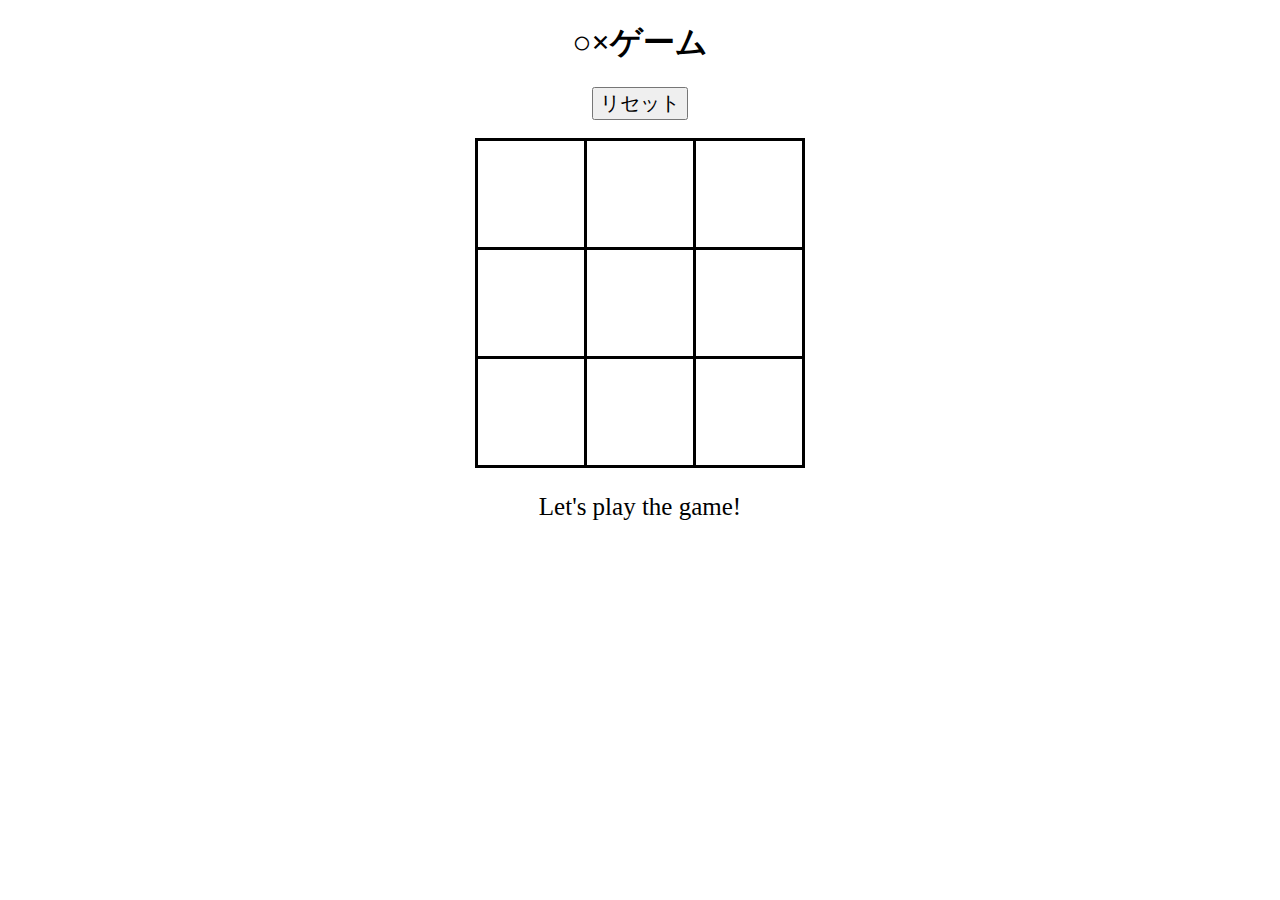
==== game/marubatsu.html @ 303e5f65 "deploy" ====
<!DOCTYPE html>
<html lang="jp">
<head>
  <meta charset="UTF-8">
  <link rel="stylesheet" href="style.css">
</head>
<body>
  <h1>○×ゲーム</h1>
  <div class="btn">
    <button type="button" id="reset" onclick="g.reset()">リセット</button>
  </div>
  
  <br>
  <table class="board">
    <tbody>
      <tr>
        <td id="0" onclick="g.proceed('0')">0</td>
        <td id="1" onclick="g.proceed('1')">1</td>
        <td id="2" onclick="g.proceed('2')">2</td>
      </tr>
      <tr>
        <td id="3" onclick="g.proceed('3')">3</td>
        <td id="4" onclick="g.proceed('4')">4</td>
        <td id="5" onclick="g.proceed('5')">5</td>
      </tr>
      <tr>
        <td id="6" onclick="g.proceed('6')">6</td>
        <td id="7" onclick="g.proceed('7')">7</td>
        <td id="8" onclick="g.proceed('8')">8</td>
      </tr>
    </tbody>
  </table>
  <div class="message">
    <p id="msg">Let's play the game!</p>
  </div>
  <script src="./marubatsu.js"></script>
</body>

</html>
---- game/style.css ----
h1{
  text-align: center;
}
.btn{
  text-align: center;
}
.btn button{
  font-size: 20px;
}
table , td, th {
	border: 3px solid black;
	border-collapse: collapse;
  margin: 0 auto;
}
td, th {
	padding: 3px;
	width: 100px;
	height: 100px;
  text-align:center;
}
p{
  text-align:center;
}
.board{
  text-align:center;
}
.board td{
  font-size: 50px;
}

.message p{
  font-size: 25px;
}
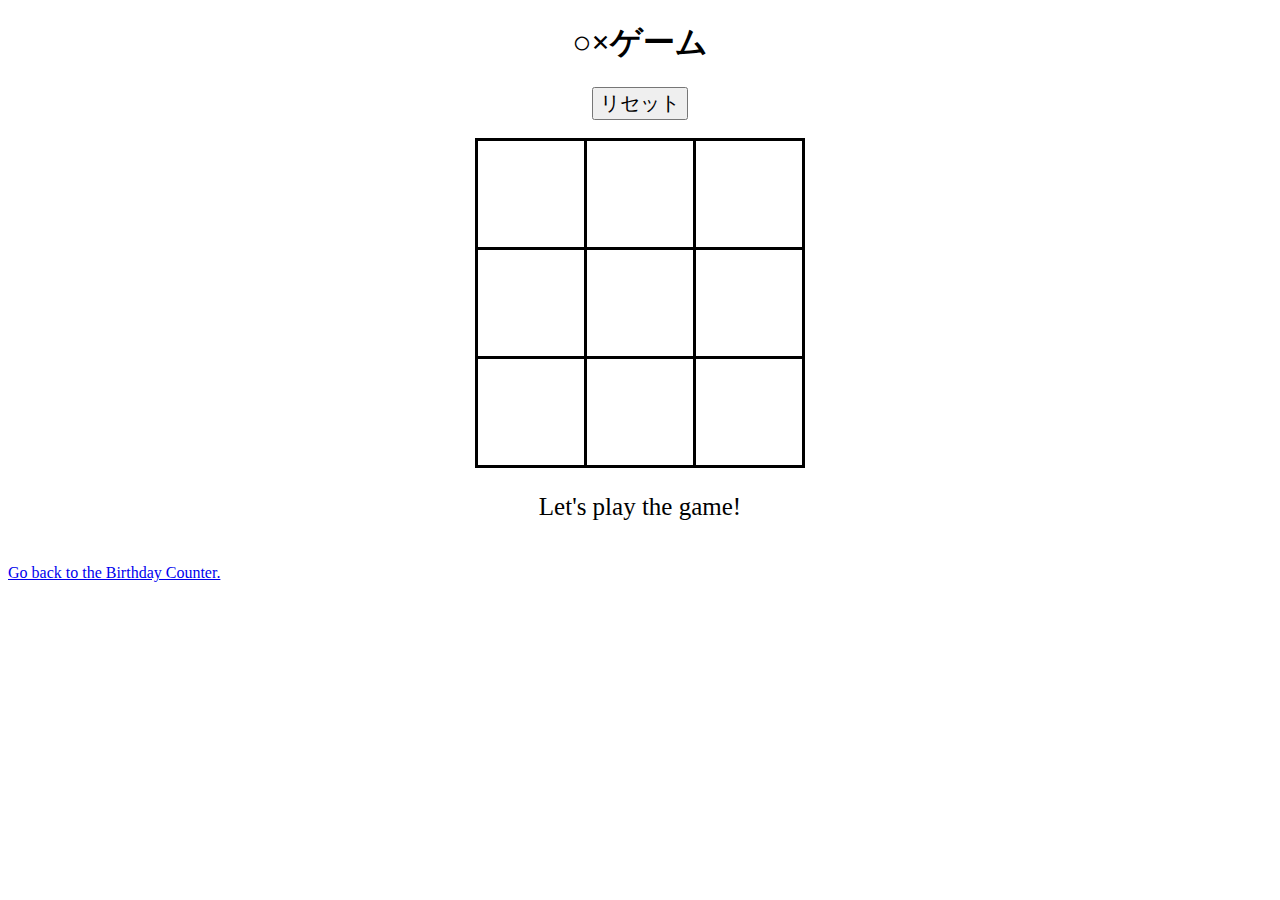
==== commit 55d70bcf: "Update marubatsu.html" ====
--- a/game/marubatsu.html
+++ b/game/marubatsu.html
@@ -33,7 +33,11 @@
   <div class="message">
     <p id="msg">Let's play the game!</p>
   </div>
+  <br>
+  <div class="link">
+    <a href="../index.html" target="_blank">Go back to the Birthday Counter.</a>
+  </div>
   <script src="./marubatsu.js"></script>
 </body>
 
-</html>+</html>
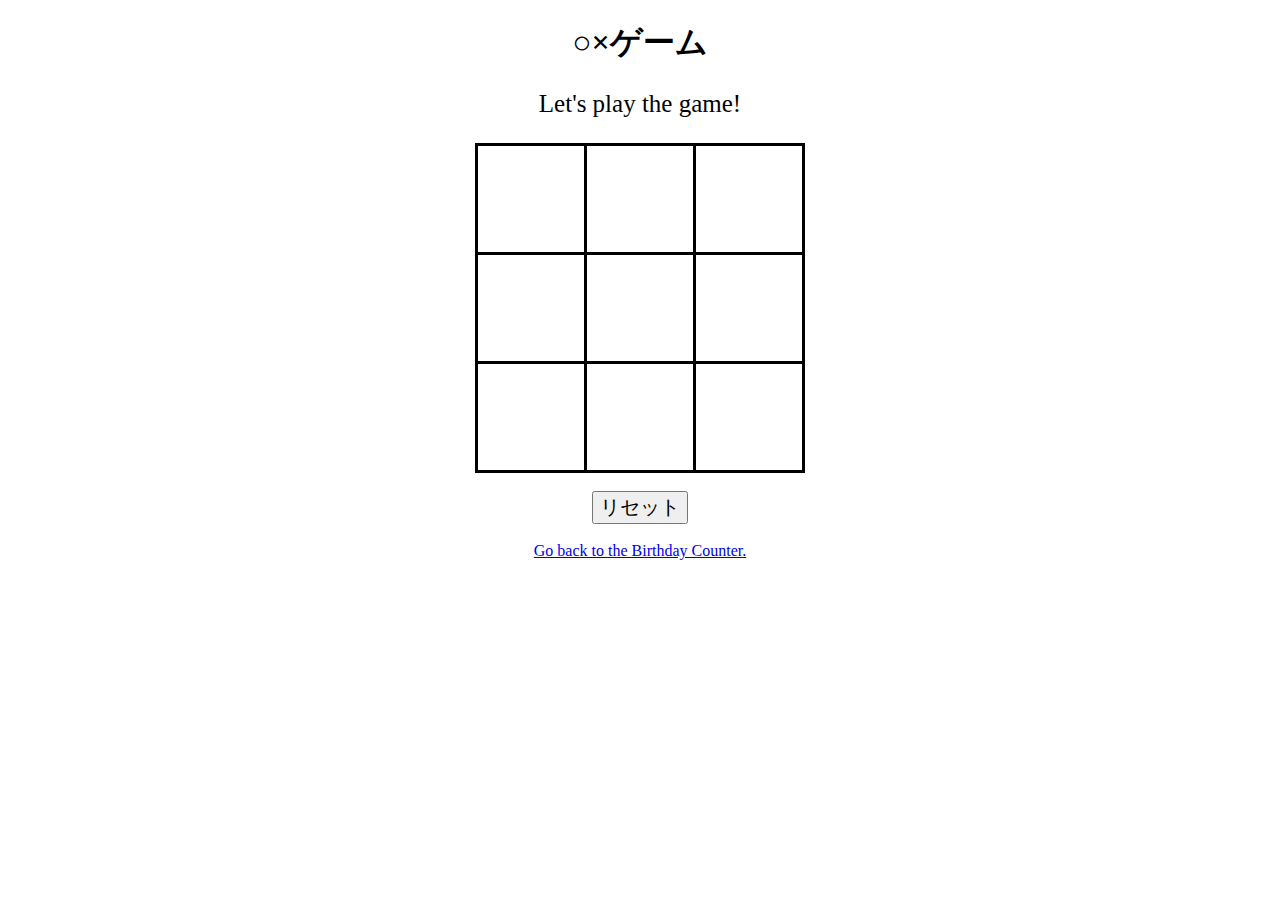
==== commit 3bd2f8c9: "fix game" ====
--- a/game/marubatsu.html
+++ b/game/marubatsu.html
@@ -6,11 +6,10 @@
 </head>
 <body>
   <h1>○×ゲーム</h1>
-  <div class="btn">
-    <button type="button" id="reset" onclick="g.reset()">リセット</button>
+  <div class="message">
+    <p id="msg">Let's play the game!</p>
   </div>
-  
-  <br>
+
   <table class="board">
     <tbody>
       <tr>
@@ -30,8 +29,9 @@
       </tr>
     </tbody>
   </table>
-  <div class="message">
-    <p id="msg">Let's play the game!</p>
+  <br>
+  <div class="btn">
+    <button type="button" id="reset" onclick="g.reset()">リセット</button>
   </div>
   <br>
   <div class="link">
--- a/game/style.css
+++ b/game/style.css
@@ -30,4 +30,8 @@
 
 .message p{
   font-size: 25px;
-}+}
+
+.link {
+  text-align: center;
+}
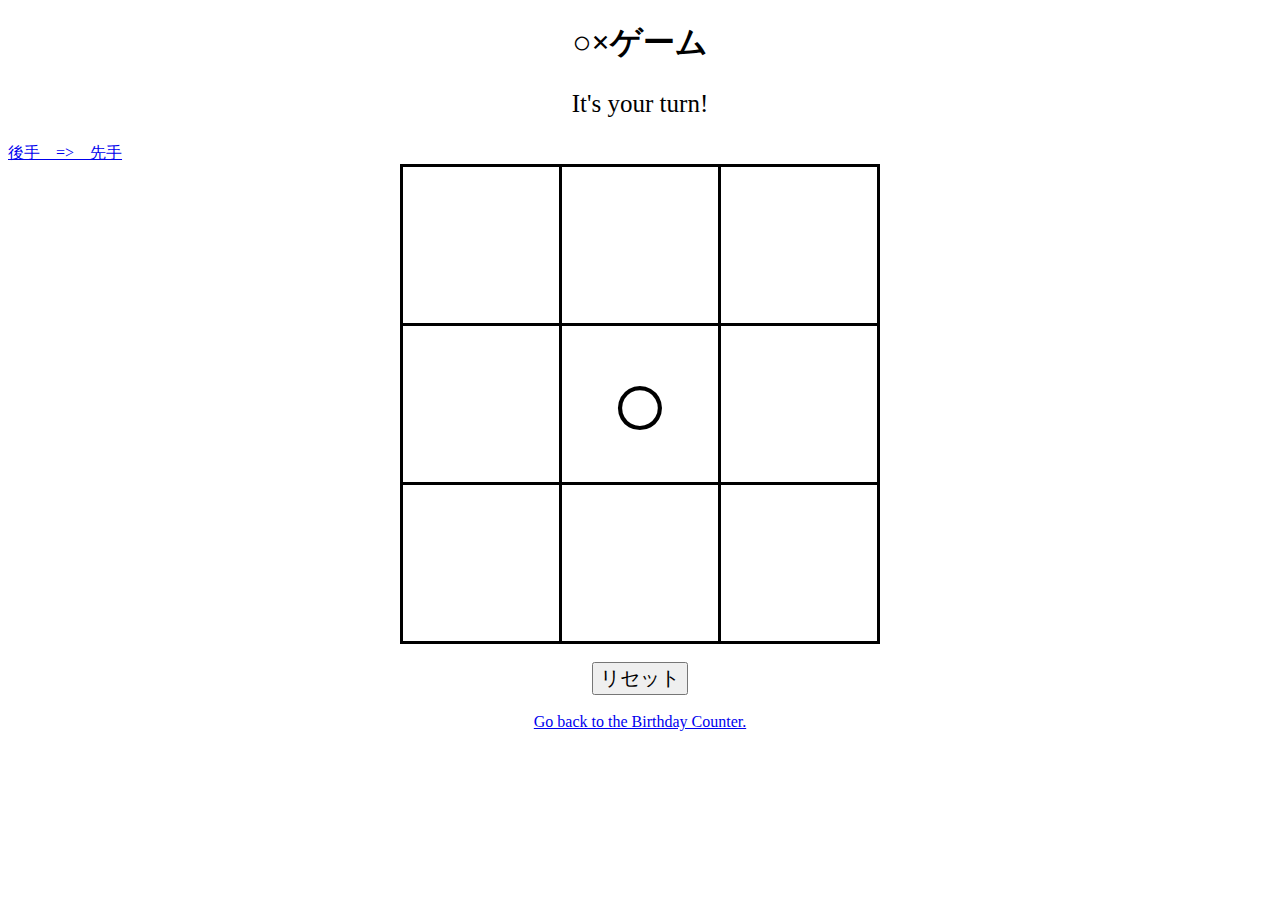
==== commit 6f9bea55: "後手の実装" ====
--- a/game/marubatsu.html
+++ b/game/marubatsu.html
@@ -8,6 +8,7 @@
   <h1>○×ゲーム</h1>
   <div class="message">
     <p id="msg">Let's play the game!</p>
+    <a href="../test/test.html">後手　=>　先手</a>
   </div>
 
   <table class="board">
--- a/game/style.css
+++ b/game/style.css
@@ -14,8 +14,8 @@
 }
 td, th {
 	padding: 3px;
-	width: 100px;
-	height: 100px;
+	width: 150px;
+	height: 150px;
   text-align:center;
 }
 p{
@@ -25,7 +25,7 @@
   text-align:center;
 }
 .board td{
-  font-size: 50px;
+  font-size: 100px;
 }
 
 .message p{
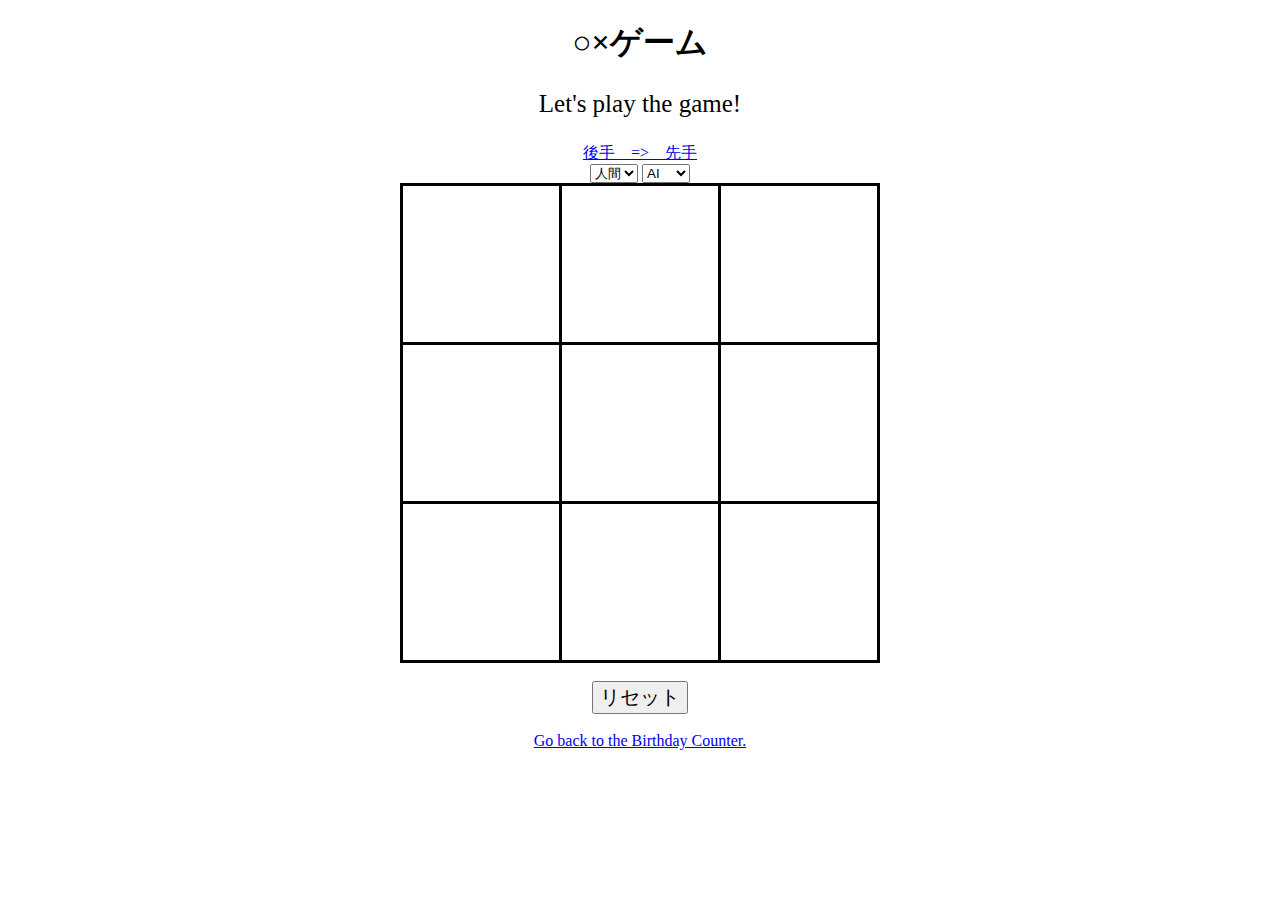
==== commit efed5909: "add ai setting" ====
--- a/game/marubatsu.html
+++ b/game/marubatsu.html
@@ -10,6 +10,16 @@
     <p id="msg">Let's play the game!</p>
     <a href="../test/test.html">後手　=>　先手</a>
   </div>
+  <form>
+    <select id="sentePlayer" size="1">
+      <option value="人間">人間</option>
+      <option value="AI">AI</option>
+    </select>
+    <select id="gotePlayer" size="1">
+      <option value="AI">AI</option>
+      <option value="人間">人間</option>
+    </select>
+  </form>
 
   <table class="board">
     <tbody>
--- a/game/style.css
+++ b/game/style.css
@@ -12,6 +12,10 @@
 	border-collapse: collapse;
   margin: 0 auto;
 }
+.message{
+  text-align: center;
+}
+
 td, th {
 	padding: 3px;
 	width: 150px;
@@ -35,3 +39,7 @@
 .link {
   text-align: center;
 }
+
+form {
+  text-align: center;
+}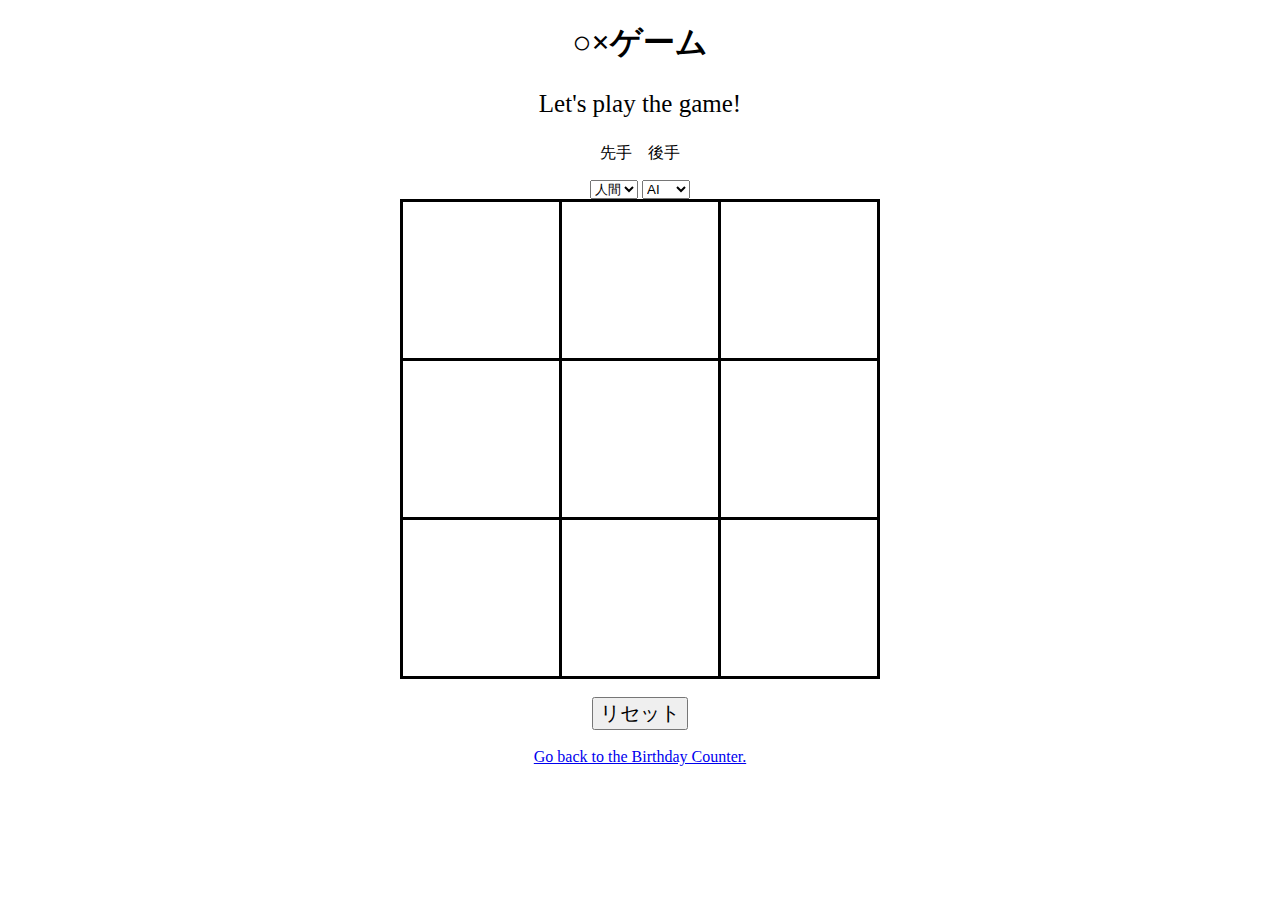
==== commit a9ed22cf: "edit html and css" ====
--- a/game/marubatsu.html
+++ b/game/marubatsu.html
@@ -8,9 +8,9 @@
   <h1>○×ゲーム</h1>
   <div class="message">
     <p id="msg">Let's play the game!</p>
-    <a href="../test/test.html">後手　=>　先手</a>
   </div>
   <form>
+    <p>先手　後手</p>
     <select id="sentePlayer" size="1">
       <option value="人間">人間</option>
       <option value="AI">AI</option>
